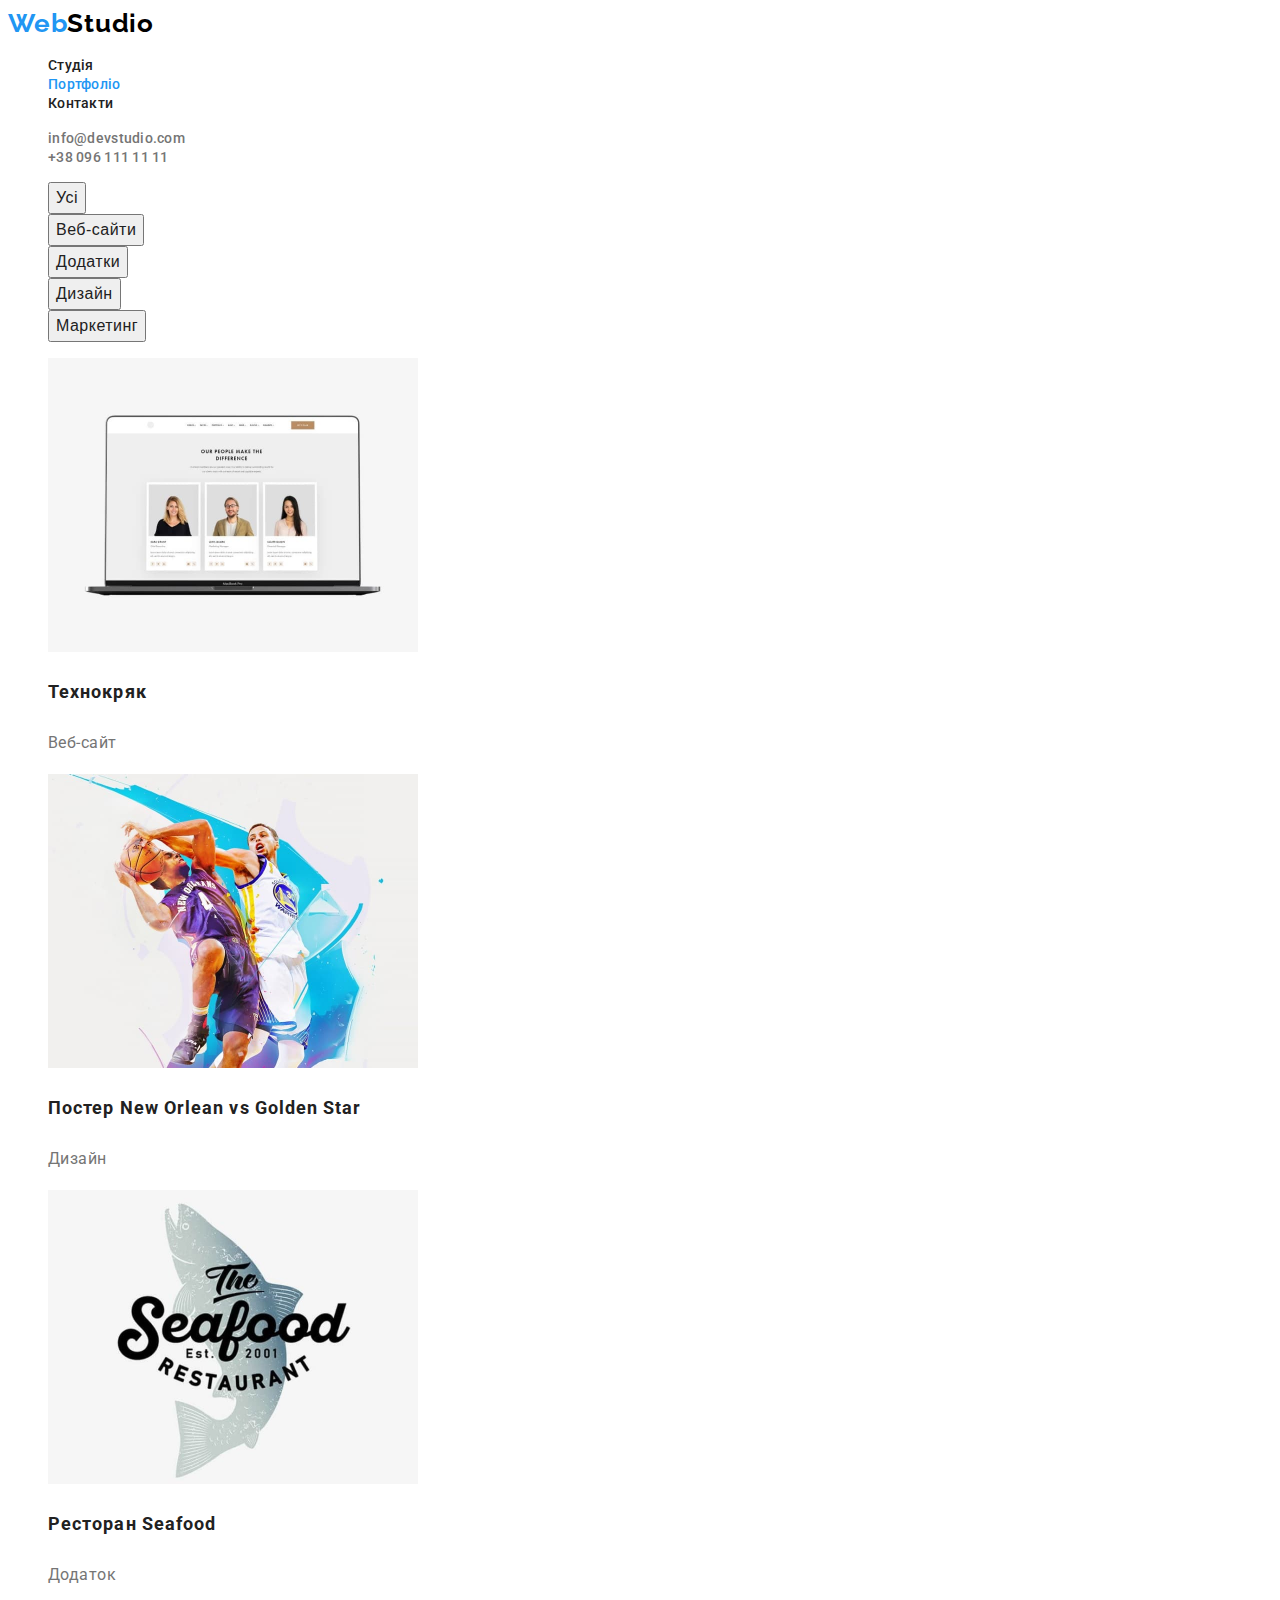
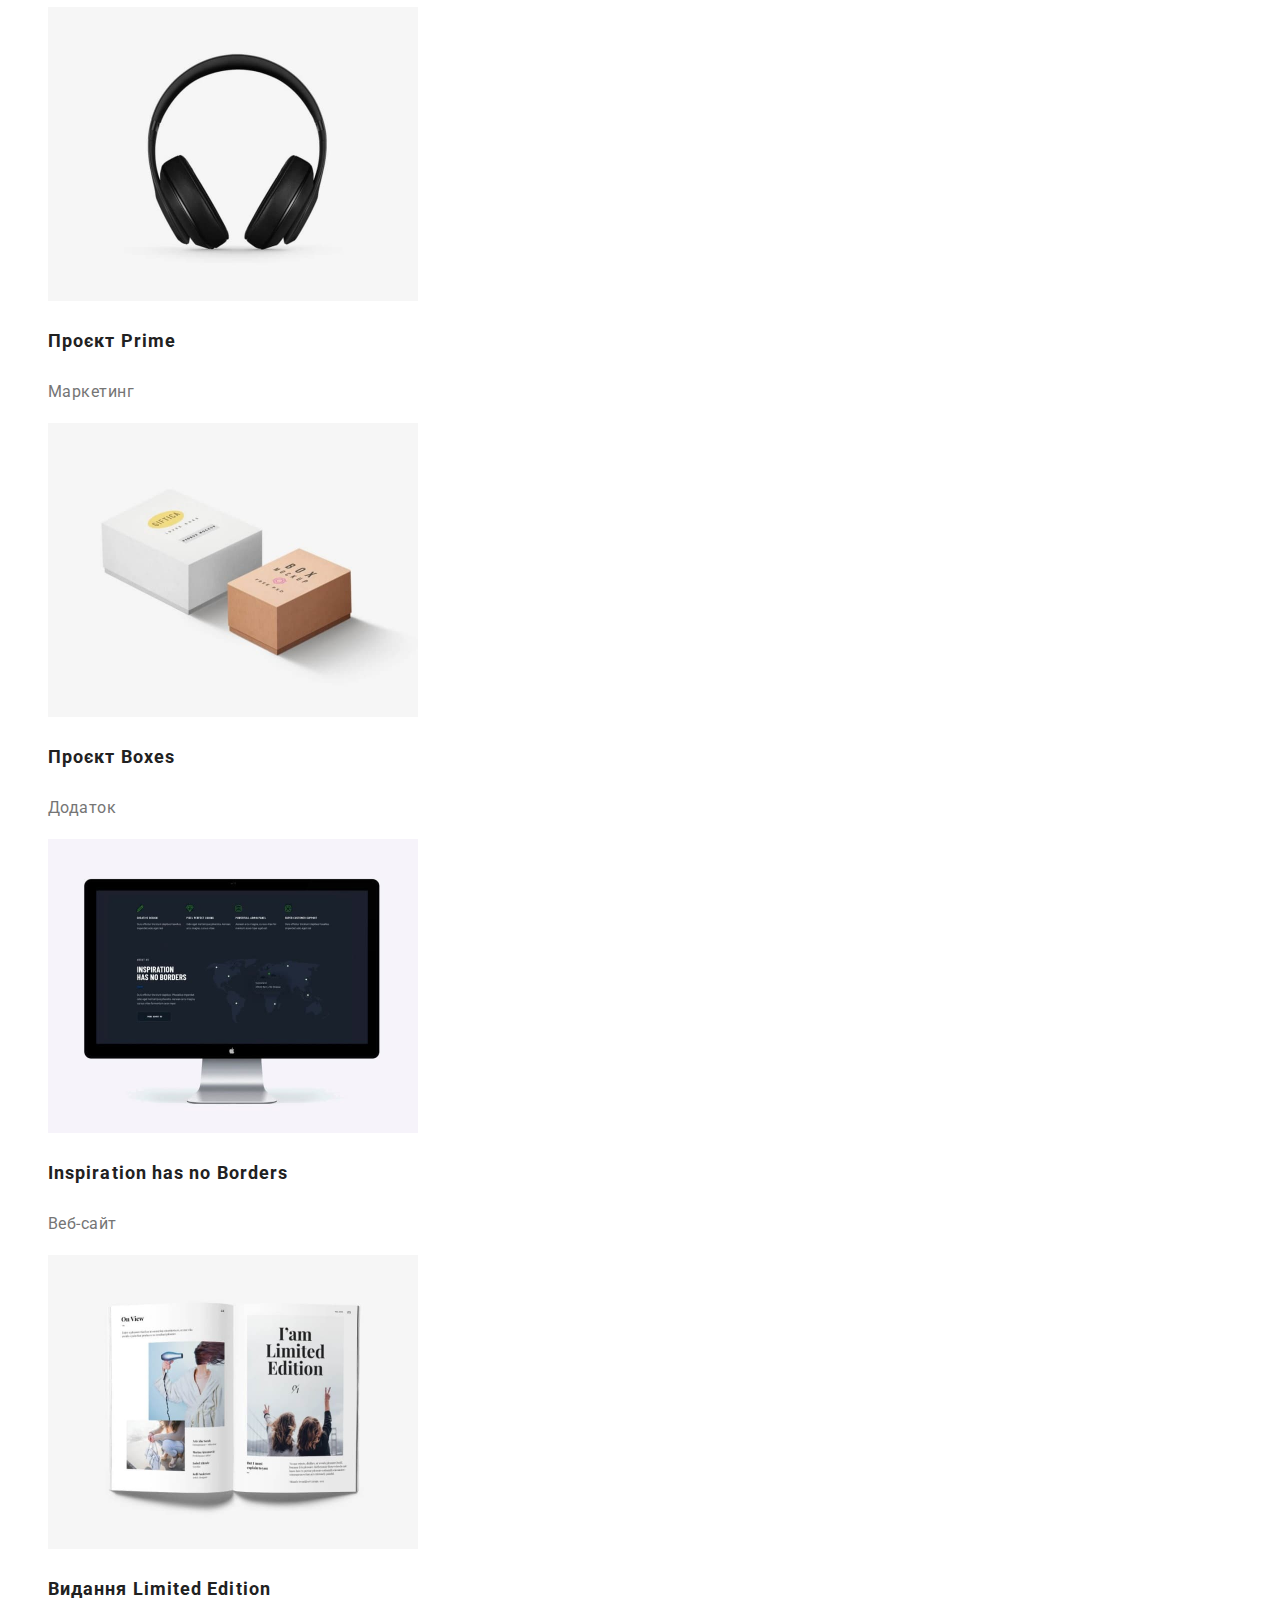
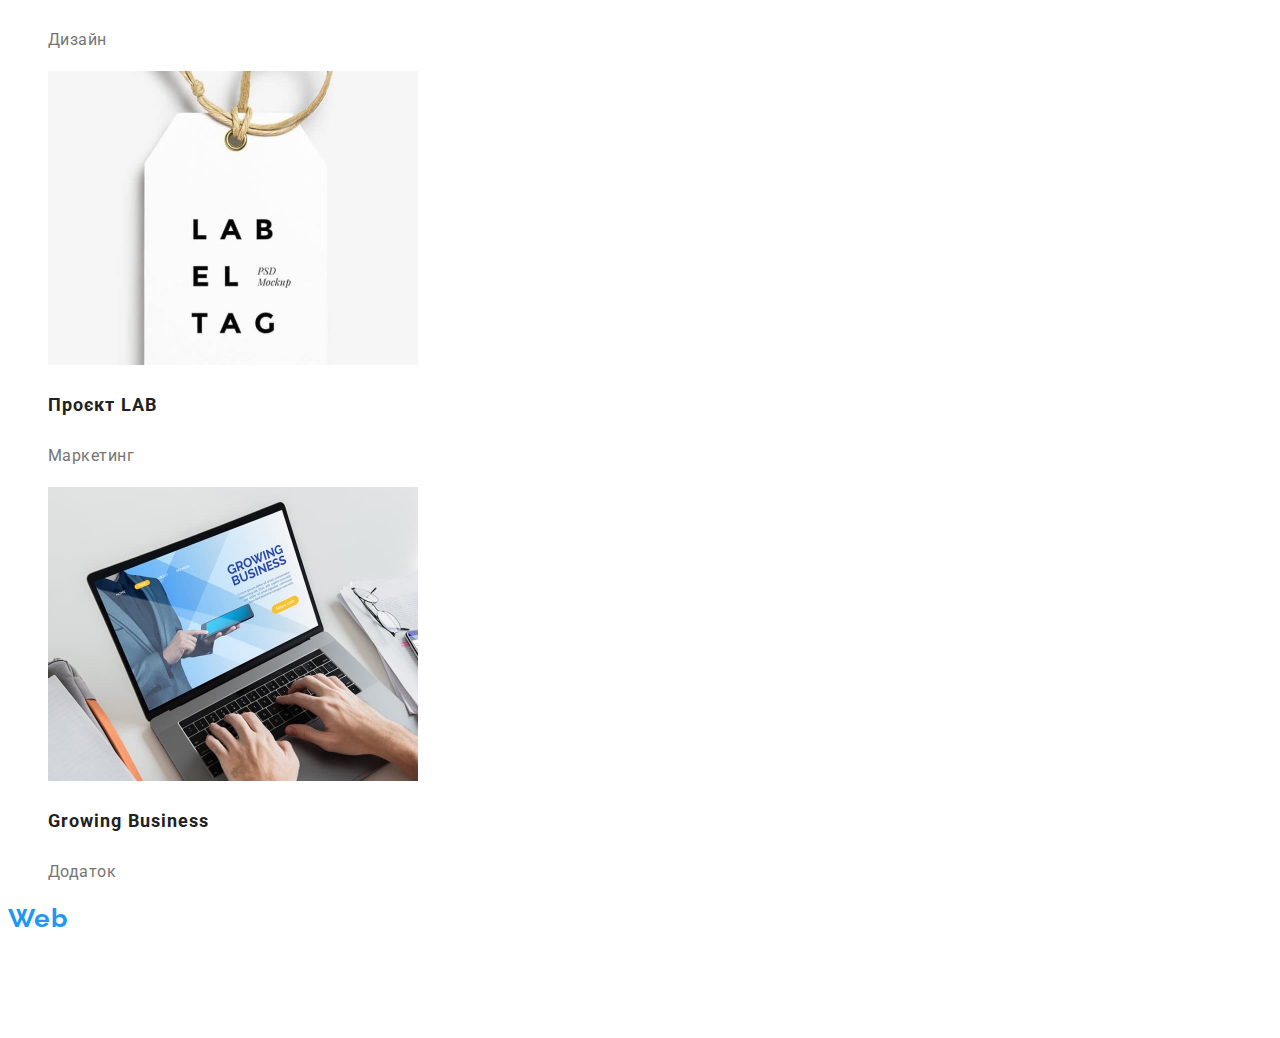
==== portfolio.html @ 2653e20b "New files" ====
<!DOCTYPE html>
<html lang="uk">
<head>
    <meta charset="UTF-8">
    <meta http-equiv="X-UA-Compatible" content="IE=edge">
    <meta name="viewport" content="width=device-width, initial-scale=1.0">
    <title>Студія</title>
    <link href="https://fonts.googleapis.com/css2?family=Raleway:wght@700&family=Roboto:wght@400;500;700;900&display=swap" rel="stylesheet">
    <link rel="stylesheet" href="./css/styles.css">
</head>
<body>
    <header>
        <a href="./index.html" class="link logo"><span class="logo-part">Web</span>Studio</a>
        <nav>
            <ul class="list">
                <li>
                    <a href="" class="link nav-list-link nav-base-text nav-text">Студія</a>
                </li>
                <li>
                    <a href="./portfolio.html" class="link nav-list-link nav-base-text current">Портфоліо</a>
                </li>
                <li>
                    <a href="" class="link nav-list-link nav-base-text nav-text">Контакти</a>
                </li>
            </ul>
        </nav>
        <ul class="list">
            <li>
                <a href="mailto:info@devstudio.com" class="link nav-list-link mail-tel-text">info@devstudio.com</a>
            </li>
            <li>
                <a href="tel:+380961111111" class="link nav-list-link mail-tel-text">+38 096 111 11 11</a>
            </li>
        </ul>
    </header>

    <main>
        <h1 hidden>Портфоліо</h1> <!--Цей заголовок сховати-->
        <ul class="list">
            <li><button type="button" class="portfolio-btn">Усі</button></li>
            <li><button type="button" class="portfolio-btn">Веб-сайти</button></li>
            <li><button type="button" class="portfolio-btn">Додатки</button></li>
            <li><button type="button" class="portfolio-btn">Дизайн</button></li>
            <li><button type="button" class="portfolio-btn">Маркетинг</button></li>
        </ul>
        <ul class="list">
            <li>                
                <a href=""><img src="./images/portfolio1.jpg" alt="Технокряк" width="370px" height="294px"></a>
                <h2 hidden>Технокряк</h2> <!--Цей заголовок сховати-->
                <p class="portfolio-names">Технокряк</p>
                <p class="portfolio-discr">Веб-сайт</p>
            </li>
            <li>
                <a href=""><img src="./images/portfolio2.jpg" alt="Постер New Orlean vs Golden Star"
                    width="370px" height="294px"></a>
                <h2 hidden>Постер New Orlean vs Golden Star</h2> <!--Цей заголовок сховати-->
                <p class="portfolio-names">Постер New Orlean vs Golden Star</p>
                <p class="portfolio-discr">Дизайн</p>
            </li>
            <li>
                <a href=""><img src="./images/portfolio3.jpg" alt="Ресторан Seafood"
                    width="370px" height="294px"></a>
                <h2 hidden>Ресторан Seafood</h2> <!--Цей заголовок сховати-->
                <p class="portfolio-names">Ресторан Seafood</p>
                <p class="portfolio-discr">Додаток</p>
            </li>
            <li>
                <a href=""><img src="./images/portfolio4.jpg" alt="Проєкт Prime"
                    width="370px" height="294px"></a>
                <h2 hidden>Проєкт Prime</h2> <!--Цей заголовок сховати-->
                <p class="portfolio-names">Проєкт Prime</p>
                <p class="portfolio-discr">Маркетинг</p>
            </li>
            <li>
                <a href=""><img src="./images/portfolio5.jpg" alt="Проєкт Boxes"
                    width="370px" height="294px"></a>
                <h2 hidden>Проєкт Boxes</h2> <!--Цей заголовок сховати-->
                <p class="portfolio-names">Проєкт Boxes</p>
                <p class="portfolio-discr">Додаток</p>
            </li>
            <li>
                <a href=""><img src="./images/portfolio6.jpg" alt="Inspiration has no Borders"
                    width="370px" height="294px"></a>
                <h2 hidden>Inspiration has no Borders</h2> <!--Цей заголовок сховати-->
                <p class="portfolio-names">Inspiration has no Borders</p>
                <p class="portfolio-discr">Веб-сайт</p>
            </li>
            <li>
                <a href=""><img src="./images/portfolio7.jpg" alt="Видання Limited Edition"
                    width="370px" height="294px"></a>
                <h2 hidden>Видання Limited Edition</h2> <!--Цей заголовок сховати-->
                <p class="portfolio-names">Видання Limited Edition</p>
                <p class="portfolio-discr">Дизайн</p>
            </li>
            <li>
                <a href=""><img src="./images/portfolio8.jpg" alt="Проєкт LAB"
                    width="370px" height="294px"></a>
                <h2 hidden>Проєкт LAB</h2> <!--Цей заголовок сховати-->
                <p class="portfolio-names">Проєкт <span class="portfolio-names-upper">lab</span></p>
                <p class="portfolio-discr">Маркетинг</p>
            </li>
            <li>
                <a href=""><img src="./images/portfolio9.jpg" alt="Growing Business"
                    width="370px" height="294px"></a>
                <h2 hidden>Growing Business</h2> <!--Цей заголовок сховати-->
                <p class="portfolio-names">Growing Business</p>
                <p class="portfolio-discr">Додаток</p>
            </li>
        </ul>
    </main>

    <footer>
        <a href="./index.html" class="link logo logo-second"><span class="logo-part">Web</span>Studio</a>
        <address>
            <ul class="list">
                <li>
                    <a href="https://goo.gl/maps/n2YJ8h9z3a9Nj8EF7" 
                    target="_blank" 
                    rel="noopener nooferrer" class="link text-addres">м. Київ, пр-т Лесі Українки, 26</a>
                </li>
                <li>
                    <a href="mailto:info@devstudio.com" class="link mail-tel-footer">info@devstudio.com</a>                    
                </li>
                <li>
                    <a href="tel:+380961111111" class="link mail-tel-footer">+38 096 111 11 11</a>
                </li>
            </ul>
        </address>
    </footer>
</body>
</html>
---- css/styles.css ----
:root {
    --primary-color-font: #212121;
    --second-color-font: #2196F3;
    --color-logo: #000000;
    --paragraph-color-font: #757575;
    --hero-color-font: #FFFFFF;
    --footer-color-font: rgba(255, 255, 255, 0.6);

    --primary-font: "Roboto", sans-serif;
    --second-font: "Raleway", sans-serif;
}

  
.list {
    list-style: none;
  }
  
.link {
    text-decoration: none;
  }

body {
    color: var(--primary-color-font);

    font-family: var(--primary-font);
}

/* Navigation */


.logo {
    color: var(--color-logo);
}

.logo-part,
.current {
    color: var(--second-color-font);

}

.logo,
.logo-part {
    font-family: var(--second-font);
    font-weight: 700;
    font-size: 26px;
    line-height: 1.19;
    letter-spacing: 0.03em;
}

.nav-text {
    color: var(--primary-color-font);
}

.nav-list-link:hover,
.nav-list-link:focus {
    color: var(--second-color-font);
    cursor: pointer;
}

.nav-base-text {
    font-weight: 500;
    font-size: 14px;
    line-height: 1.14;
    letter-spacing: 0.02em;
}

.mail-tel-text,
.paragraph-text {
    color: var(--paragraph-color-font);
}

.hero-color-text,
.logo-second,
.text-addres {
    color: var(--hero-color-font);
}

.hero-text {
    font-weight: 900;
    font-size: 44px;
    line-height: 1.36;   
    text-align: center;
    letter-spacing: 0.06em;
    text-transform: uppercase;
}

.hero-btn {
    font-weight: 700;
    font-size: 16px;
    line-height: 1.88;
    align-items: center;
    text-align: center;
    letter-spacing: 0.06em;
}

.nav-text,
.mail-tel-text {
    font-weight: 500;
    font-size: 14px;
    line-height: 1.14;
    letter-spacing: 0.02em;
}


/* Main */

.description-buzy {
    font-weight: 400;
    font-size: 14px;
    line-height: 1.71;
    letter-spacing: 0.03em;
}

.description-profeshion {
    font-weight: 400;
    font-size: 16px;
    line-height: 1.19;
    text-align: center;
    letter-spacing: 0.03em;
}

.name-person {
    font-weight: 500;
    font-size: 16px;
    line-height: 1.19;
    text-align: center;
    letter-spacing: 0.03em;
}

.main-h-title {
    font-weight: 700;
    font-size: 36px;
    line-height: 1.17;
    text-align: center;
    letter-spacing: 0.03em;
}

.main-buzy {
    font-weight: 700;
    font-size: 14px;
    line-height: 1.14;
    letter-spacing: 0.03em;
    text-transform: uppercase;
}



/* Footer */

.mail-tel-footer {
    color: var(--footer-color-font);
}

.text-addres,
.mail-tel-footer {
    font-style: normal;
    font-weight: 400;
    font-size: 14px;
    line-height: 1.71;
    letter-spacing: 0.03em;
}


/*================*/
/* Portfolio page */

.portfolio-btn {
    color: var(--primary-color-font);

    font-weight: 500;
    font-size: 16px;
    line-height: 1.63;
    text-align: center;
    letter-spacing: 0.03em;
}

.portfolio-btn:hover,
.portfolio-btn:focus {
  color: var(--hero-color-font);
  cursor: pointer;
}

.portfolio-names {
    color: var(--primary-color-font);

    font-weight: 700;
    font-size: 18px;
    line-height: 2.0;
    letter-spacing: 0.06em;
}

.portfolio-names-upper {
    text-transform: uppercase;
}

.portfolio-discr {
    color: var(--paragraph-color-font);

    font-weight: 400;
    font-size: 16px;
    line-height: 1.88;
    letter-spacing: 0.03em;     
}
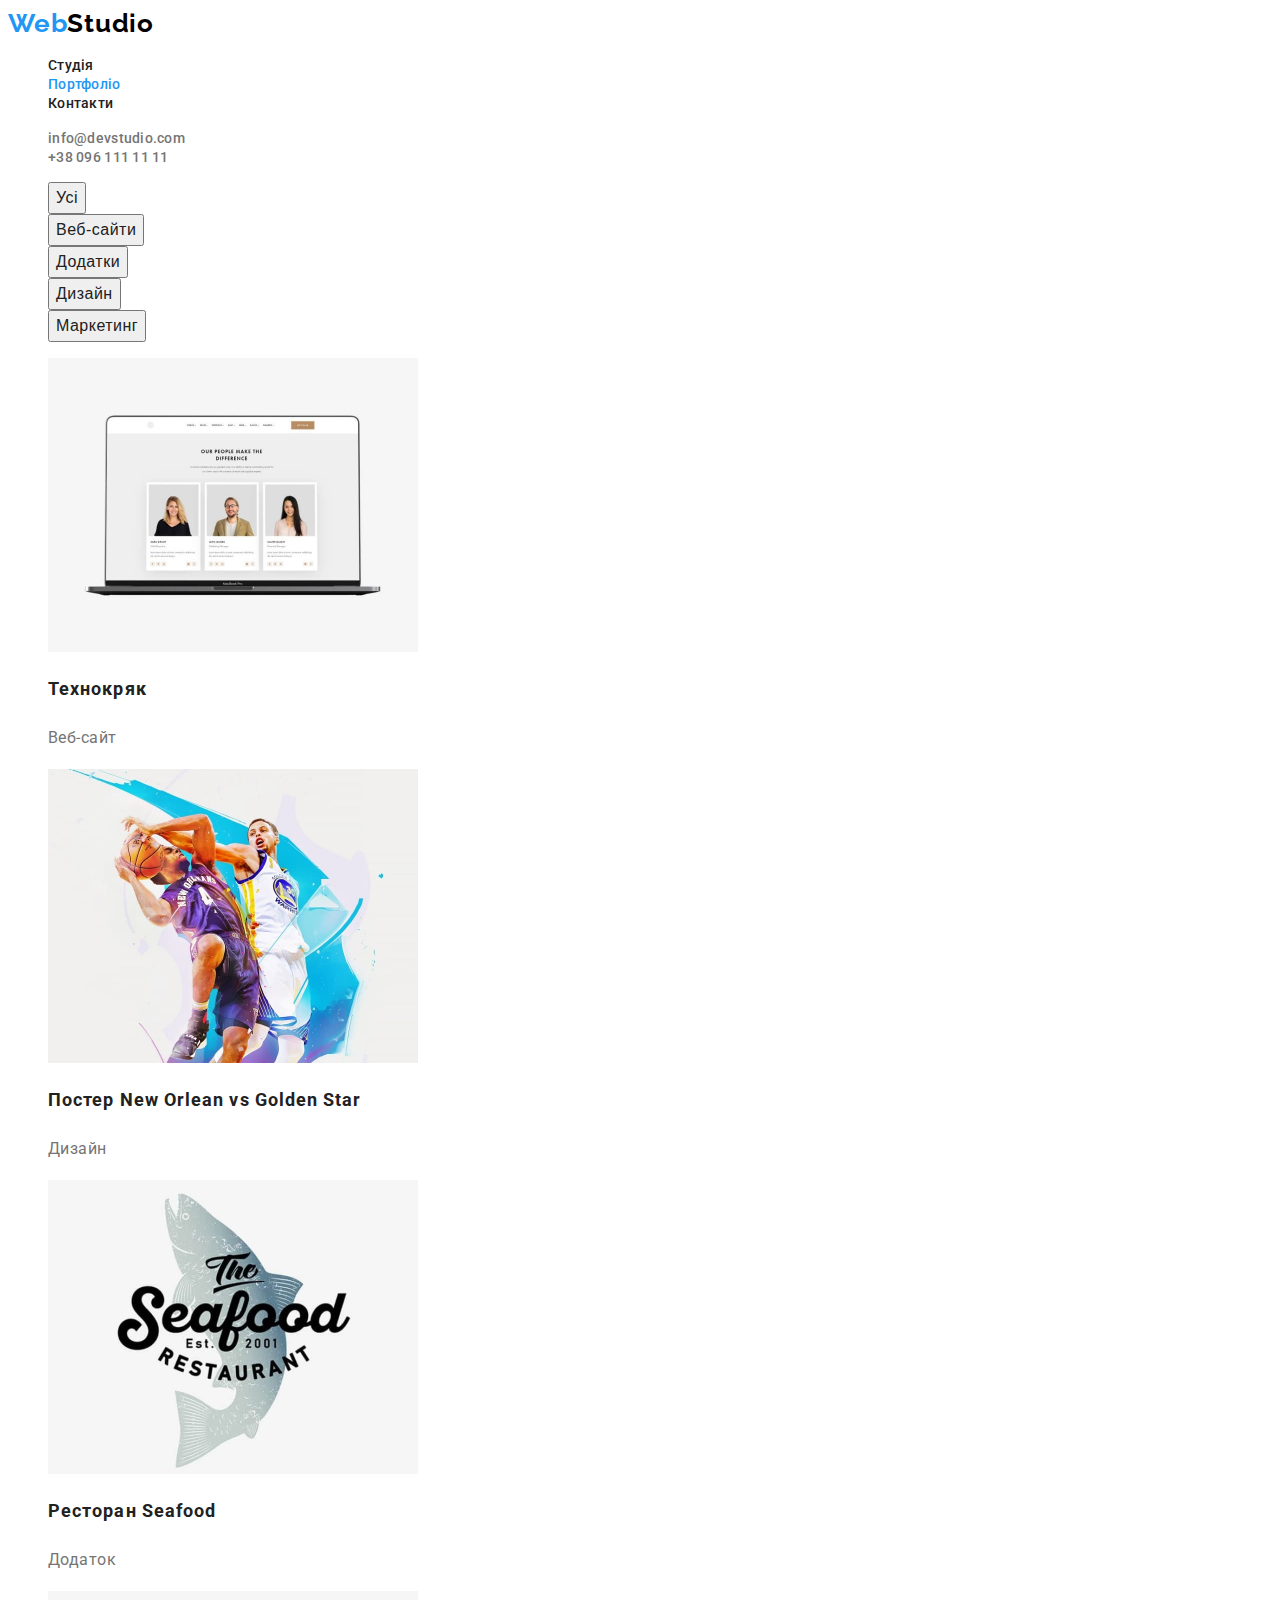
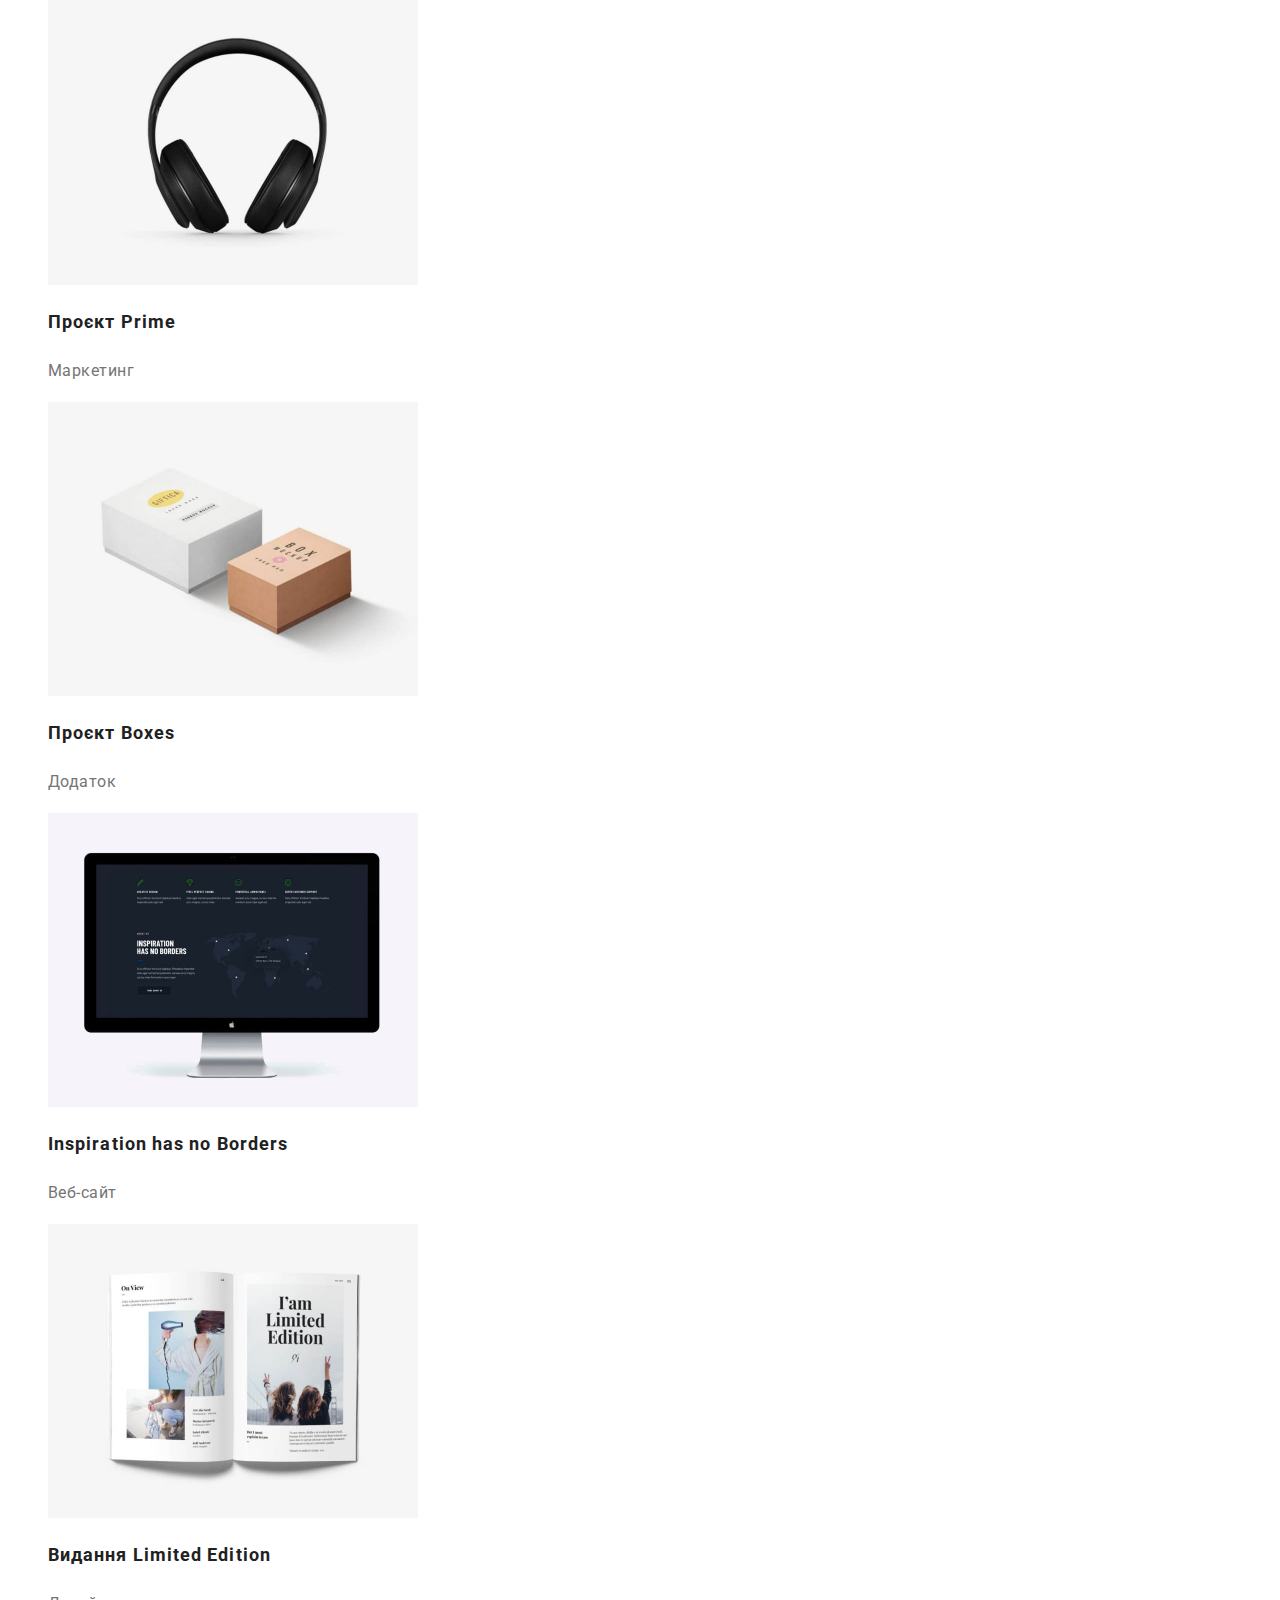
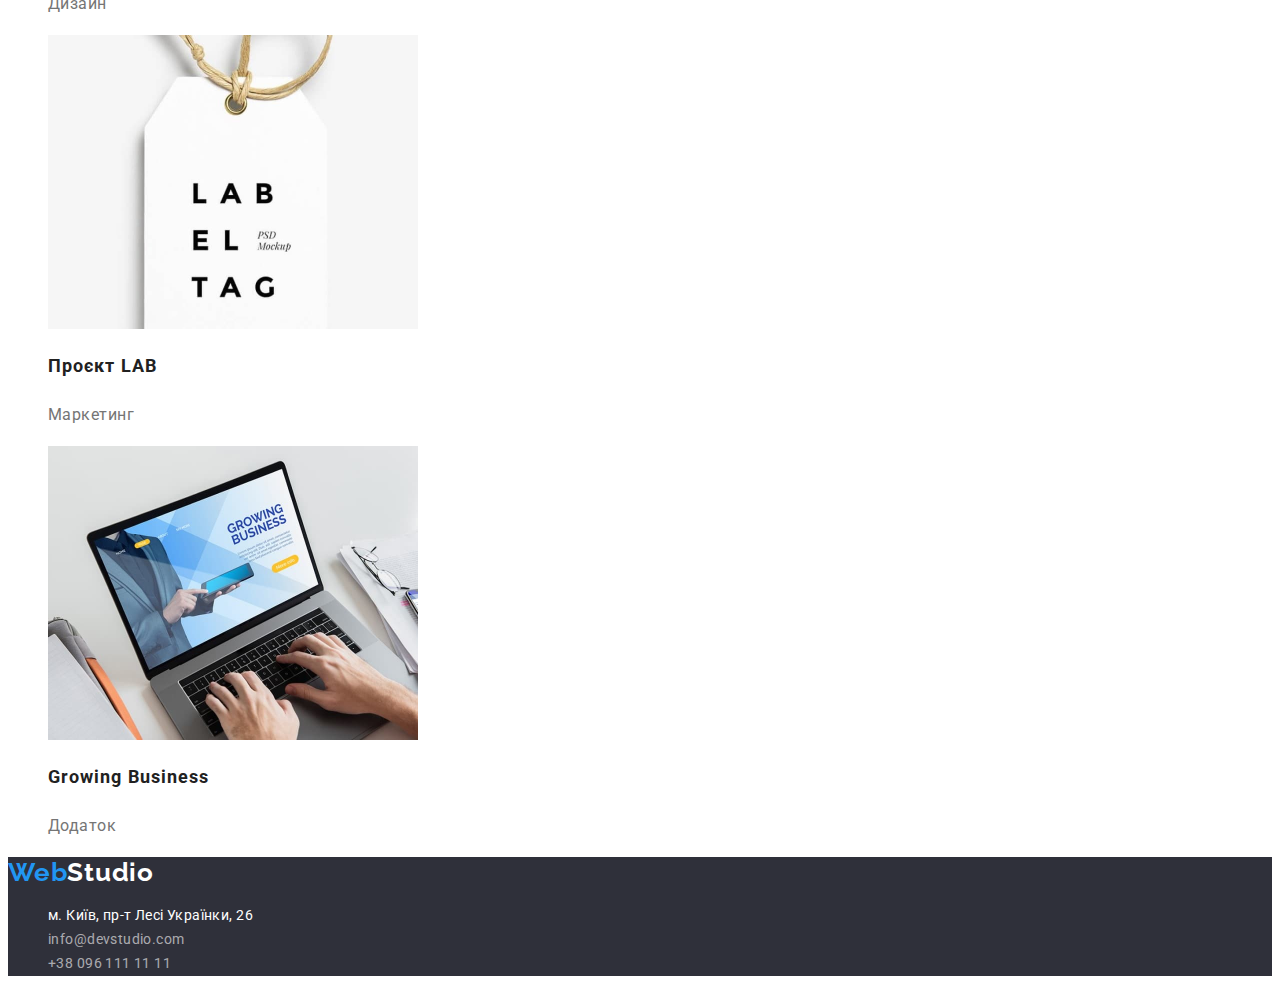
==== commit 06958e97: "Оновлено html та css файли" ====
--- a/portfolio.html
+++ b/portfolio.html
@@ -8,13 +8,13 @@
     <link href="https://fonts.googleapis.com/css2?family=Raleway:wght@700&family=Roboto:wght@400;500;700;900&display=swap" rel="stylesheet">
     <link rel="stylesheet" href="./css/styles.css">
 </head>
-<body>
-    <header>
+<body class="body">
+    <header class="header-bg-color">
         <a href="./index.html" class="link logo"><span class="logo-part">Web</span>Studio</a>
         <nav>
             <ul class="list">
                 <li>
-                    <a href="" class="link nav-list-link nav-base-text nav-text">Студія</a>
+                    <a href="./index.html" class="link nav-list-link nav-base-text nav-text">Студія</a>
                 </li>
                 <li>
                     <a href="./portfolio.html" class="link nav-list-link nav-base-text current">Портфоліо</a>
@@ -34,7 +34,7 @@
         </ul>
     </header>
 
-    <main>
+    <main class="portfolio-bg-color">
         <h1 hidden>Портфоліо</h1> <!--Цей заголовок сховати-->
         <ul class="list">
             <li><button type="button" class="portfolio-btn">Усі</button></li>
@@ -44,72 +44,81 @@
             <li><button type="button" class="portfolio-btn">Маркетинг</button></li>
         </ul>
         <ul class="list">
-            <li>                
-                <a href=""><img src="./images/portfolio1.jpg" alt="Технокряк" width="370px" height="294px"></a>
-                <h2 hidden>Технокряк</h2> <!--Цей заголовок сховати-->
-                <p class="portfolio-names">Технокряк</p>
-                <p class="portfolio-discr">Веб-сайт</p>
+            <li class="portfolio-fon">                
+                <a href="" class="link">
+                    <img src="./images/portfolio1.jpg" alt="Технокряк" width="370px" height="294px">
+                    <h2 class="portfolio-names link">Технокряк</h2>
+                    <p class="portfolio-discr">Веб-сайт</p>
+                </a>
             </li>
-            <li>
-                <a href=""><img src="./images/portfolio2.jpg" alt="Постер New Orlean vs Golden Star"
-                    width="370px" height="294px"></a>
-                <h2 hidden>Постер New Orlean vs Golden Star</h2> <!--Цей заголовок сховати-->
-                <p class="portfolio-names">Постер New Orlean vs Golden Star</p>
-                <p class="portfolio-discr">Дизайн</p>
+            <li class="portfolio-fon">
+                <a href="" class="link">
+                    <img src="./images/portfolio2.jpg" alt="Постер New Orlean vs Golden Star"
+                    width="370px" height="294px">
+                    <h2 class="portfolio-names link">Постер New Orlean vs Golden Star</h2>
+                    <p class="portfolio-discr">Дизайн</p>
+                </a>
             </li>
-            <li>
-                <a href=""><img src="./images/portfolio3.jpg" alt="Ресторан Seafood"
-                    width="370px" height="294px"></a>
-                <h2 hidden>Ресторан Seafood</h2> <!--Цей заголовок сховати-->
-                <p class="portfolio-names">Ресторан Seafood</p>
-                <p class="portfolio-discr">Додаток</p>
+            <li class="portfolio-fon">
+                <a href="" class="link">
+                    <img src="./images/portfolio3.jpg" alt="Ресторан Seafood"
+                    width="370px" height="294px">
+                    <h2 class="portfolio-names link">Ресторан Seafood</h2>
+                    <p class="portfolio-discr">Додаток</p>
+                </a>
             </li>
-            <li>
-                <a href=""><img src="./images/portfolio4.jpg" alt="Проєкт Prime"
-                    width="370px" height="294px"></a>
-                <h2 hidden>Проєкт Prime</h2> <!--Цей заголовок сховати-->
-                <p class="portfolio-names">Проєкт Prime</p>
-                <p class="portfolio-discr">Маркетинг</p>
+            <li class="portfolio-fon">
+                <a href="" class="link">
+                    <img src="./images/portfolio4.jpg" alt="Проєкт Prime"
+                    width="370px" height="294px">
+                    <h2 class="portfolio-names">Проєкт Prime</h2>
+                    <p class="portfolio-discr">Маркетинг</p>
+                </a>
             </li>
-            <li>
-                <a href=""><img src="./images/portfolio5.jpg" alt="Проєкт Boxes"
-                    width="370px" height="294px"></a>
-                <h2 hidden>Проєкт Boxes</h2> <!--Цей заголовок сховати-->
-                <p class="portfolio-names">Проєкт Boxes</p>
-                <p class="portfolio-discr">Додаток</p>
+            <li class="portfolio-fon">
+                <a href="" class="link">
+                    <img src="./images/portfolio5.jpg" alt="Проєкт Boxes"
+                    width="370px" height="294px">
+                    <h2 class="portfolio-names">Проєкт Boxes</h2>
+                    <p class="portfolio-discr">Додаток</p>
+                </a>
             </li>
-            <li>
-                <a href=""><img src="./images/portfolio6.jpg" alt="Inspiration has no Borders"
-                    width="370px" height="294px"></a>
-                <h2 hidden>Inspiration has no Borders</h2> <!--Цей заголовок сховати-->
-                <p class="portfolio-names">Inspiration has no Borders</p>
-                <p class="portfolio-discr">Веб-сайт</p>
+            <li class="portfolio-fon">
+                <a href="" class="link">
+                    <img src="./images/portfolio6.jpg" alt="Inspiration has no Borders"
+                    width="370px" height="294px">
+                    <h2 class="portfolio-names">Inspiration has no Borders</h2>
+                    <p class="portfolio-discr">Веб-сайт</p>
+                </a>
             </li>
-            <li>
-                <a href=""><img src="./images/portfolio7.jpg" alt="Видання Limited Edition"
-                    width="370px" height="294px"></a>
-                <h2 hidden>Видання Limited Edition</h2> <!--Цей заголовок сховати-->
-                <p class="portfolio-names">Видання Limited Edition</p>
-                <p class="portfolio-discr">Дизайн</p>
+            <li class="portfolio-fon">
+                <a href="" class="link">
+                    <img src="./images/portfolio7.jpg" alt="Видання Limited Edition"
+                    width="370px" height="294px">
+                    <h2 class="portfolio-names">Видання Limited Edition</h2>
+                    <p class="portfolio-discr">Дизайн</p>
+                </a>
             </li>
-            <li>
-                <a href=""><img src="./images/portfolio8.jpg" alt="Проєкт LAB"
-                    width="370px" height="294px"></a>
-                <h2 hidden>Проєкт LAB</h2> <!--Цей заголовок сховати-->
-                <p class="portfolio-names">Проєкт <span class="portfolio-names-upper">lab</span></p>
-                <p class="portfolio-discr">Маркетинг</p>
+            <li class="portfolio-fon">
+                <a href="" class="link">
+                    <img src="./images/portfolio8.jpg" alt="Проєкт LAB"
+                    width="370px" height="294px">
+                    <h2 class="portfolio-names">Проєкт <span class="portfolio-names-upper">lab</span></h2>
+                    <p class="portfolio-discr">Маркетинг</p>
+                </a>
             </li>
-            <li>
-                <a href=""><img src="./images/portfolio9.jpg" alt="Growing Business"
-                    width="370px" height="294px"></a>
-                <h2 hidden>Growing Business</h2> <!--Цей заголовок сховати-->
-                <p class="portfolio-names">Growing Business</p>
-                <p class="portfolio-discr">Додаток</p>
+            <li class="portfolio-fon">
+                <a href="" class="link">
+                    <img src="./images/portfolio9.jpg" alt="Growing Business"
+                    width="370px" height="294px">
+                    <h2 class="portfolio-names">Growing Business</h2>
+                    <p class="portfolio-discr">Додаток</p>
+                </a>
             </li>
         </ul>
     </main>
 
-    <footer>
+    <footer class="footer-color">
         <a href="./index.html" class="link logo logo-second"><span class="logo-part">Web</span>Studio</a>
         <address>
             <ul class="list">
--- a/css/styles.css
+++ b/css/styles.css
@@ -5,21 +5,28 @@
     --paragraph-color-font: #757575;
     --hero-color-font: #FFFFFF;
     --footer-color-font: rgba(255, 255, 255, 0.6);
+    --hero-footer-color: #2F303A;
+    --comand-color: #F5F4FA;
 
     --primary-font: "Roboto", sans-serif;
     --second-font: "Raleway", sans-serif;
 }
 
+
+
+
   
+
+
 .list {
     list-style: none;
-  }
-  
+}
+
 .link {
     text-decoration: none;
   }
 
-body {
+.body {
     color: var(--primary-color-font);
 
     font-family: var(--primary-font);
@@ -75,6 +82,15 @@
     color: var(--hero-color-font);
 }
 
+.header-bg-color,
+.section-buzy-bg-color,
+.pesron-bg-color,
+.portfolio-bg-color,
+.portfolio-fon {
+    background-color: var(--hero-color-font);
+}
+
+
 .hero-text {
     font-weight: 900;
     font-size: 44px;
@@ -85,6 +101,8 @@
 }
 
 .hero-btn {
+    background-color: var(--second-color-font);
+
     font-weight: 700;
     font-size: 16px;
     line-height: 1.88;
@@ -101,6 +119,11 @@
     letter-spacing: 0.02em;
 }
 
+.hero-color,
+.footer-color {
+    background-color: var(--hero-footer-color);
+}
+
 
 /* Main */
 
@@ -143,7 +166,16 @@
     text-transform: uppercase;
 }
 
-
+.comand-bg-color {
+    background-color: var(--comand-color);
+}
+
+/* Portfolio page*/
+.nav-list-link:hover,
+.nav-list-link:focus {
+    color: var(--second-color-font);
+    cursor: pointer;
+}
 
 /* Footer */
 
@@ -176,8 +208,9 @@
 
 .portfolio-btn:hover,
 .portfolio-btn:focus {
-  color: var(--hero-color-font);
-  cursor: pointer;
+    background-color: var(--second-color-font);
+    color: var(--hero-color-font);
+    cursor: pointer;
 }
 
 .portfolio-names {
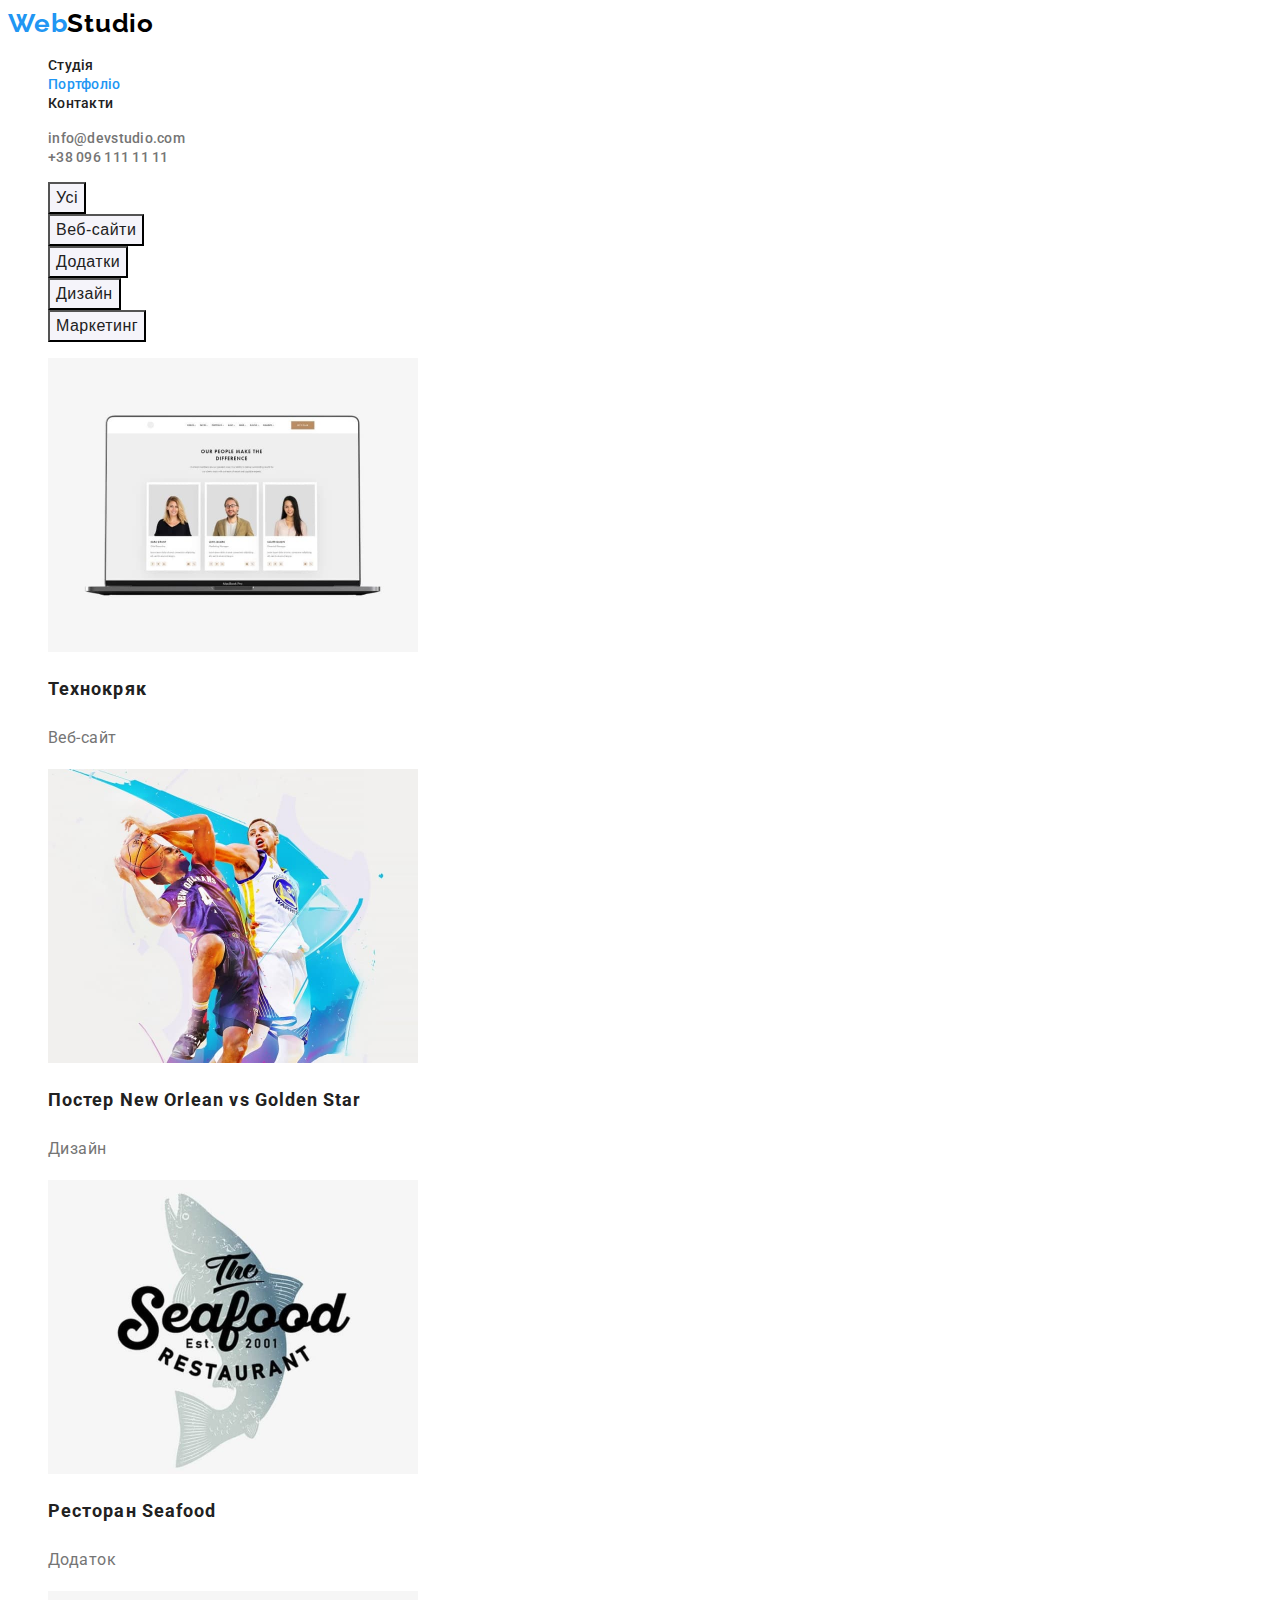
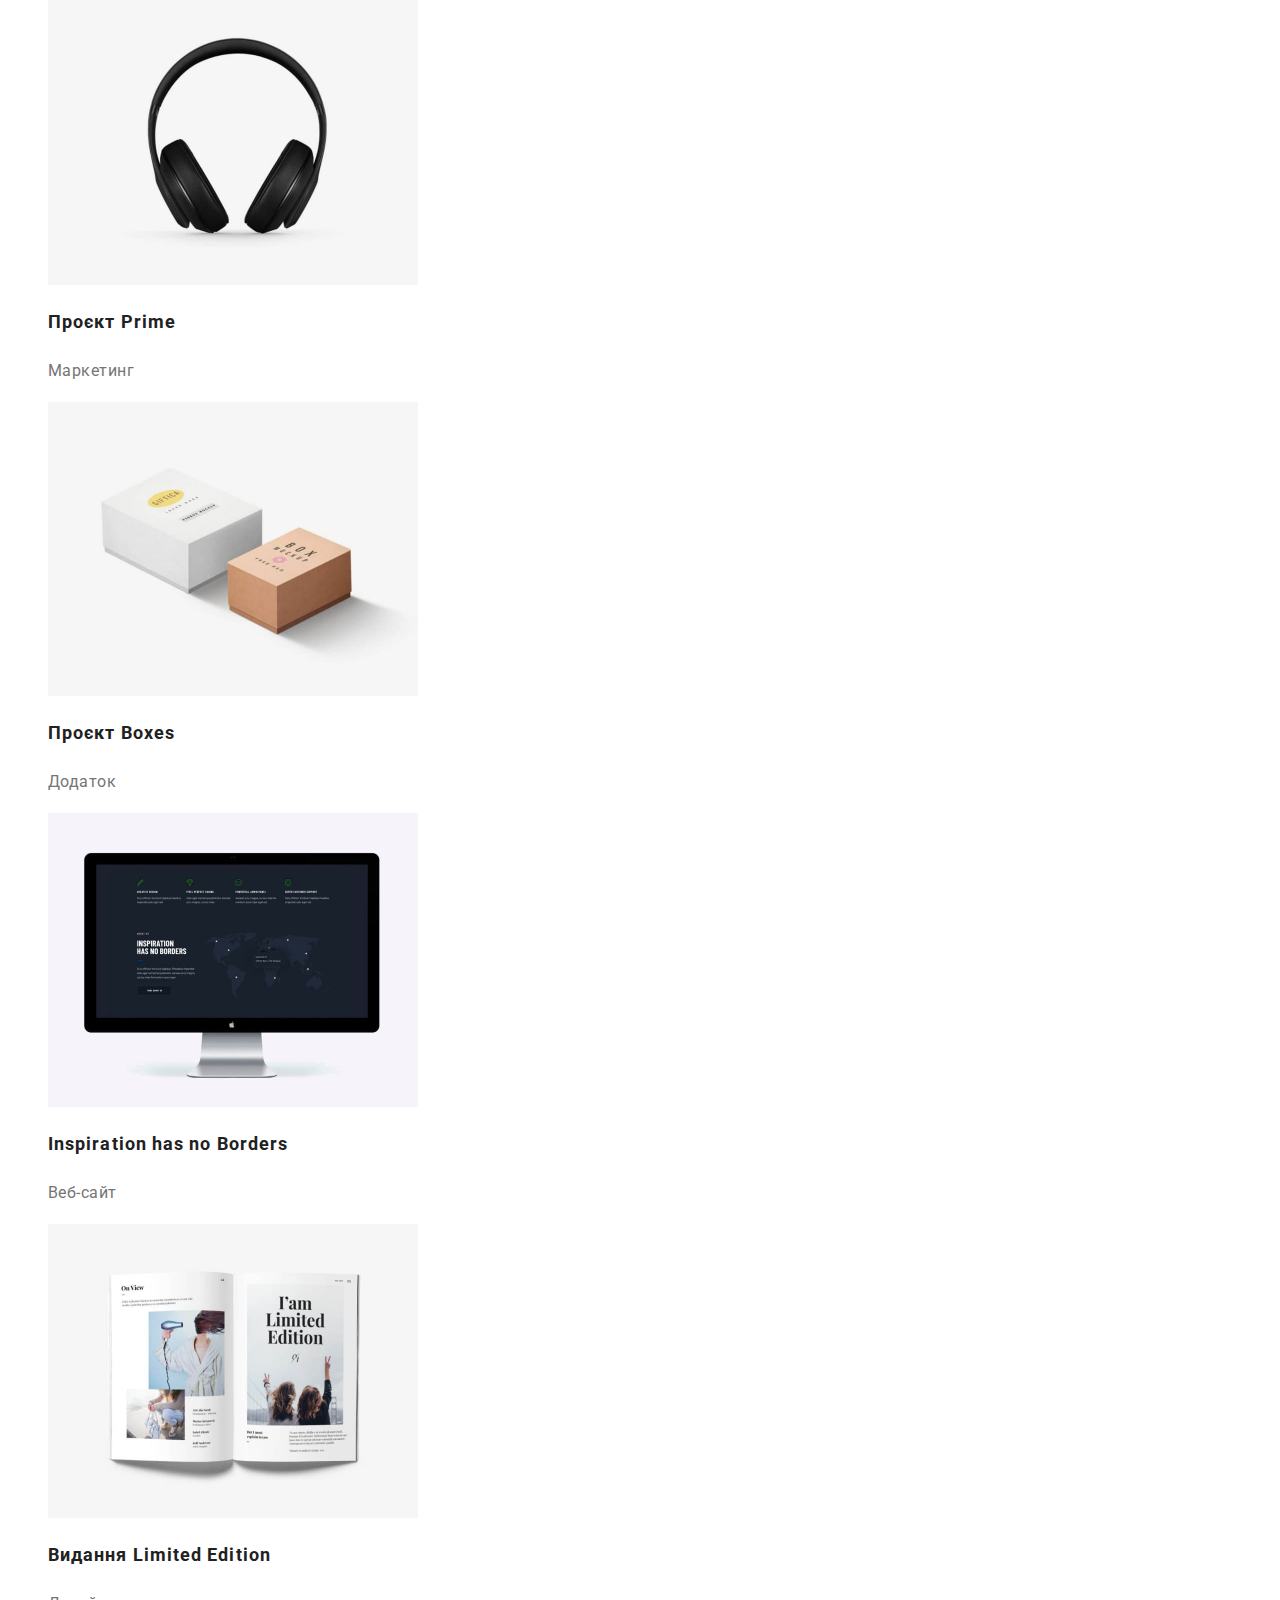
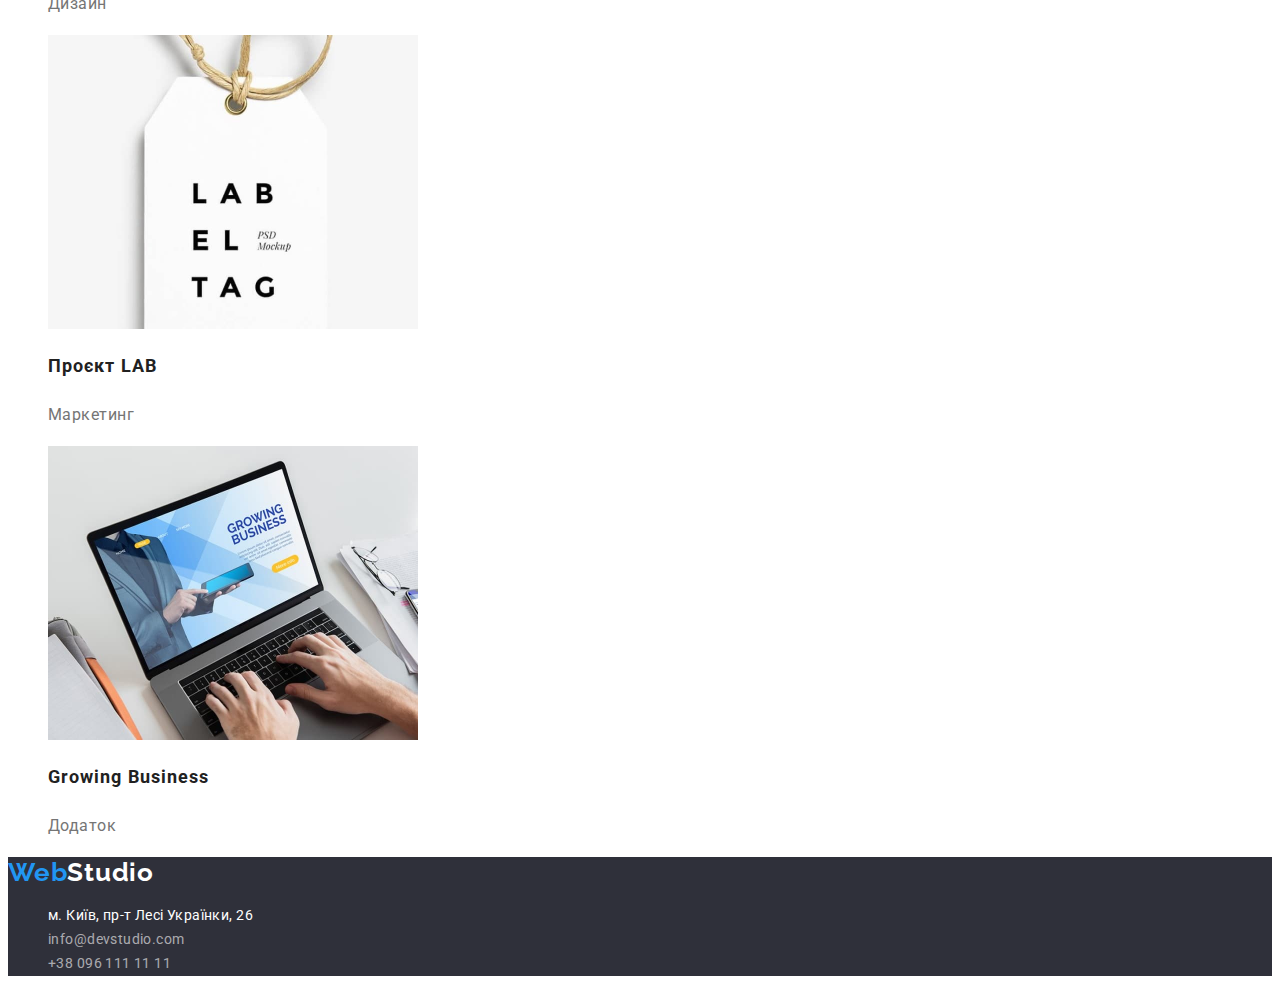
==== commit 3e2d4808: "Оновлення portfolio.html та css файлів" ====
--- a/portfolio.html
+++ b/portfolio.html
@@ -36,86 +36,88 @@
 
     <main class="portfolio-bg-color">
         <h1 hidden>Портфоліо</h1> <!--Цей заголовок сховати-->
-        <ul class="list">
-            <li><button type="button" class="portfolio-btn">Усі</button></li>
-            <li><button type="button" class="portfolio-btn">Веб-сайти</button></li>
-            <li><button type="button" class="portfolio-btn">Додатки</button></li>
-            <li><button type="button" class="portfolio-btn">Дизайн</button></li>
-            <li><button type="button" class="portfolio-btn">Маркетинг</button></li>
-        </ul>
-        <ul class="list">
-            <li class="portfolio-fon">                
-                <a href="" class="link">
-                    <img src="./images/portfolio1.jpg" alt="Технокряк" width="370px" height="294px">
-                    <h2 class="portfolio-names link">Технокряк</h2>
-                    <p class="portfolio-discr">Веб-сайт</p>
-                </a>
-            </li>
-            <li class="portfolio-fon">
-                <a href="" class="link">
-                    <img src="./images/portfolio2.jpg" alt="Постер New Orlean vs Golden Star"
-                    width="370px" height="294px">
-                    <h2 class="portfolio-names link">Постер New Orlean vs Golden Star</h2>
-                    <p class="portfolio-discr">Дизайн</p>
-                </a>
-            </li>
-            <li class="portfolio-fon">
-                <a href="" class="link">
-                    <img src="./images/portfolio3.jpg" alt="Ресторан Seafood"
-                    width="370px" height="294px">
-                    <h2 class="portfolio-names link">Ресторан Seafood</h2>
-                    <p class="portfolio-discr">Додаток</p>
-                </a>
-            </li>
-            <li class="portfolio-fon">
-                <a href="" class="link">
-                    <img src="./images/portfolio4.jpg" alt="Проєкт Prime"
-                    width="370px" height="294px">
-                    <h2 class="portfolio-names">Проєкт Prime</h2>
-                    <p class="portfolio-discr">Маркетинг</p>
-                </a>
-            </li>
-            <li class="portfolio-fon">
-                <a href="" class="link">
-                    <img src="./images/portfolio5.jpg" alt="Проєкт Boxes"
-                    width="370px" height="294px">
-                    <h2 class="portfolio-names">Проєкт Boxes</h2>
-                    <p class="portfolio-discr">Додаток</p>
-                </a>
-            </li>
-            <li class="portfolio-fon">
-                <a href="" class="link">
-                    <img src="./images/portfolio6.jpg" alt="Inspiration has no Borders"
-                    width="370px" height="294px">
-                    <h2 class="portfolio-names">Inspiration has no Borders</h2>
-                    <p class="portfolio-discr">Веб-сайт</p>
-                </a>
-            </li>
-            <li class="portfolio-fon">
-                <a href="" class="link">
-                    <img src="./images/portfolio7.jpg" alt="Видання Limited Edition"
-                    width="370px" height="294px">
-                    <h2 class="portfolio-names">Видання Limited Edition</h2>
-                    <p class="portfolio-discr">Дизайн</p>
-                </a>
-            </li>
-            <li class="portfolio-fon">
-                <a href="" class="link">
-                    <img src="./images/portfolio8.jpg" alt="Проєкт LAB"
-                    width="370px" height="294px">
-                    <h2 class="portfolio-names">Проєкт <span class="portfolio-names-upper">lab</span></h2>
-                    <p class="portfolio-discr">Маркетинг</p>
-                </a>
-            </li>
-            <li class="portfolio-fon">
-                <a href="" class="link">
-                    <img src="./images/portfolio9.jpg" alt="Growing Business"
-                    width="370px" height="294px">
-                    <h2 class="portfolio-names">Growing Business</h2>
-                    <p class="portfolio-discr">Додаток</p>
-                </a>
-            </li>
-        </ul>
+        <section>
+            <ul class="list">
+                <li><button type="button" class="portfolio-btn">Усі</button></li>
+                <li><button type="button" class="portfolio-btn">Веб-сайти</button></li>
+                <li><button type="button" class="portfolio-btn">Додатки</button></li>
+                <li><button type="button" class="portfolio-btn">Дизайн</button></li>
+                <li><button type="button" class="portfolio-btn">Маркетинг</button></li>
+            </ul>
+            <ul class="list">
+                <li class="portfolio-fon">                
+                    <a href="" class="link">
+                        <img src="./images/portfolio1.jpg" alt="Технокряк" width="370px" height="294px">
+                        <h2 class="portfolio-names link">Технокряк</h2>
+                        <p class="portfolio-discr">Веб-сайт</p>
+                    </a>
+                </li>
+                <li class="portfolio-fon">
+                    <a href="" class="link">
+                        <img src="./images/portfolio2.jpg" alt="Постер New Orlean vs Golden Star"
+                        width="370px" height="294px">
+                        <h2 class="portfolio-names link">Постер New Orlean vs Golden Star</h2>
+                        <p class="portfolio-discr">Дизайн</p>
+                    </a>
+                </li>
+                <li class="portfolio-fon">
+                    <a href="" class="link">
+                        <img src="./images/portfolio3.jpg" alt="Ресторан Seafood"
+                        width="370px" height="294px">
+                        <h2 class="portfolio-names link">Ресторан Seafood</h2>
+                        <p class="portfolio-discr">Додаток</p>
+                    </a>
+                </li>
+                <li class="portfolio-fon">
+                    <a href="" class="link">
+                        <img src="./images/portfolio4.jpg" alt="Проєкт Prime"
+                        width="370px" height="294px">
+                        <h2 class="portfolio-names">Проєкт Prime</h2>
+                        <p class="portfolio-discr">Маркетинг</p>
+                    </a>
+                </li>
+                <li class="portfolio-fon">
+                    <a href="" class="link">
+                        <img src="./images/portfolio5.jpg" alt="Проєкт Boxes"
+                        width="370px" height="294px">
+                        <h2 class="portfolio-names">Проєкт Boxes</h2>
+                        <p class="portfolio-discr">Додаток</p>
+                    </a>
+                </li>
+                <li class="portfolio-fon">
+                    <a href="" class="link">
+                        <img src="./images/portfolio6.jpg" alt="Inspiration has no Borders"
+                        width="370px" height="294px">
+                        <h2 class="portfolio-names">Inspiration has no Borders</h2>
+                        <p class="portfolio-discr">Веб-сайт</p>
+                    </a>
+                </li>
+                <li class="portfolio-fon">
+                    <a href="" class="link">
+                        <img src="./images/portfolio7.jpg" alt="Видання Limited Edition"
+                        width="370px" height="294px">
+                        <h2 class="portfolio-names">Видання Limited Edition</h2>
+                        <p class="portfolio-discr">Дизайн</p>
+                    </a>
+                </li>
+                <li class="portfolio-fon">
+                    <a href="" class="link">
+                        <img src="./images/portfolio8.jpg" alt="Проєкт LAB"
+                        width="370px" height="294px">
+                        <h2 class="portfolio-names">Проєкт <span class="portfolio-names-upper">lab</span></h2>
+                        <p class="portfolio-discr">Маркетинг</p>
+                    </a>
+                </li>
+                <li class="portfolio-fon">
+                    <a href="" class="link">
+                        <img src="./images/portfolio9.jpg" alt="Growing Business"
+                        width="370px" height="294px">
+                        <h2 class="portfolio-names">Growing Business</h2>
+                        <p class="portfolio-discr">Додаток</p>
+                    </a>
+                </li>
+            </ul>         
+        </section>
     </main>
 
     <footer class="footer-color">
--- a/css/styles.css
+++ b/css/styles.css
@@ -198,6 +198,7 @@
 
 .portfolio-btn {
     color: var(--primary-color-font);
+    background-color: var(--comand-color);
 
     font-weight: 500;
     font-size: 16px;
